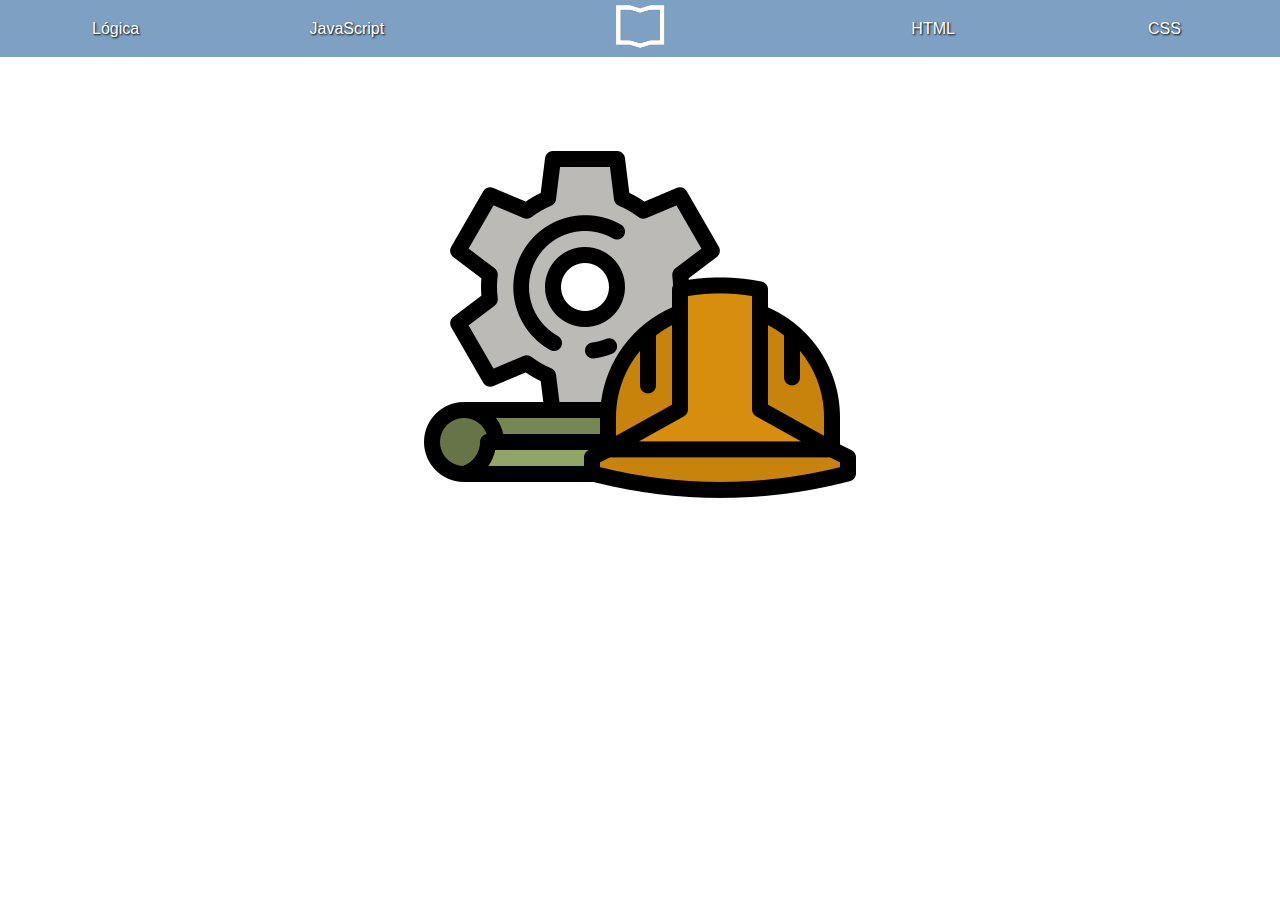
==== pages/logica.html @ b485d866 "nav" ====
<!DOCTYPE html>
<html lang="es">
    <head>
        <meta charset="UTF-8">
        <meta name="viewport" content="width=device-width, initial-scale=1.0">
        <title>Lógica de Programación</title>
        <link rel="stylesheet" href="../css/style.css">
    </head>
    <body>
        <header>
            <nav>
                <div><a class="linkNav" href="./logica.html">Lógica</a></div>
                <div><a class="linkNav" href="./javascript.html">JavaScript</a></div>
                <span><a href="../index.html"><img class="imgH" src="../img/UNSAM_SIGLA_COLOR.png" alt=""></a></span>
                <div><a class="linkNav" href="./html.html">HTML</a></div>
                <div><a class="linkNav" href="./css.html">CSS</a></div>
            </nav>
        </header>

        <section class="construccion">
            <img src="../img/construccion.png" alt="">
        </section>
    </body>
</html>
---- css/style.css ----
*{
    margin: 0;
    padding: 0;
    font-family: 'Lucida Sans', 'Lucida Sans Regular', 'Lucida Grande', 'Lucida Sans Unicode', Geneva, Verdana, sans-serif;
}

/*PANTALLAS GRANDES*/
@media screen and (min-width: 960px){
    /*Barra fija*/
    header nav{
        position: fixed;
        background-color: #7da0c3;
        display: flex;
        align-items: center;
        justify-content: space-around;
        text-align: center;
        width: 100%;
    }
    nav div{
        width: 20%;
        height: 5%;
    }
    .imgH{
        width: 15%;
    }
    .imgH:hover{
        filter: invert(100%);
        transition: ease-in-out 0.3s;
    }
    .imgH:not(:hover){
        transition: ease-in-out 0.3s;
    }
    nav a{
        color: white;
        text-decoration: none;
        text-shadow: 1px 1px 2px black;
        justify-content: space-between;
    }
    .linkNav:hover{
        filter: invert(75%);
        transition: ease-in-out 0.3s;
    }
    .linkNav:not(:hover){
        transition: ease-in-out 0.3s;
    }

    /*Sección de Recursos*/
    #linksUt h1{
        padding-top: 10%;
        padding-bottom: 5%;
        text-align: center;
        font-size: 30px;
        color: #3e72a5;
    }
    .recursos{
        padding: 0% 5% 0% 5%;
        display: grid;
        grid-template-columns: auto auto auto;
        justify-content: space-between;
        align-items: center;
        text-align: center;
    }
    article img{
        margin-bottom: 5%;
        border-radius: 5%;
    }
    .zoom {
        transition: transform .2s;
    } 
    .zoom:hover {
        transform: scale(1.25);
    }
    article a{
        color: black;
        text-decoration: none;
        font-size: 25px;
        font-weight: bold;
    }
    .recursos p{
        padding-top: 3%;
        max-width: 70%;
        margin: auto;
    }
}

    span a:hover{
        text-shadow: 1px 1px 2px rgb(56, 56, 56);
    }

.construccion{
    display: flex;
    justify-content: center;
    padding-top: 7%;
}

/*PANTALLAS MEDIANAS*/
@media screen and (min-width: 740px) and (max-width: 959px) {
    /*Barra fija*/
    header nav{
        position: fixed;
        background-color: #7da0c3;
        display: flex;
        justify-content: space-around;
        align-items: center;
        text-align: center;
        width: 100%;
    }
    .imgH{
        width: 15%;
    }
    .imgH:hover{
        filter: invert(100%);
        transition: ease-in-out 0.3s;
    }
    .imgH:not(:hover){
        transition: ease-in-out 0.3s;
    }
    nav a{
        color: white;
        text-decoration: none;
        text-shadow: 1px 1px 2px black;
        font-size: 90%;
    }
    .linkNav:hover{
        filter: invert(75%);
        transition: ease-in-out 0.3s;
    }
    .linkNav:not(:hover){
        transition: ease-in-out 0.3s;
    }

    /*Sección de Recursos*/
    #linksUt h1{
        padding-top: 10%;
        text-align: center;
        font-size: 175%;
        color: #3e72a5;
    }
    .recursos{
        padding: 6% 5% 5% 5%;
        display: grid;
        grid-template-columns: auto auto auto;
        justify-content: space-between;
        align-items: center;
        text-align: center;
    }
    article img{
        margin-bottom: 5%;
        border-radius: 5%;
    }
    .zoom {
        transition: transform .2s;
    } 
    .zoom:hover {
        transform: scale(1.25);
    }
    article a{
        color: black;
        text-decoration: none;
        font-size: 20px;
        font-weight: bold;
    }
    .recursos p{
        padding-top: 3%;
        max-width: 70%;
        margin: auto;
    }

    span a{
        text-shadow: 1px 1px 2px black;
    }

    .construccion{
        display: flex;
        justify-content: center;
        padding-top: 7%;
    }
}
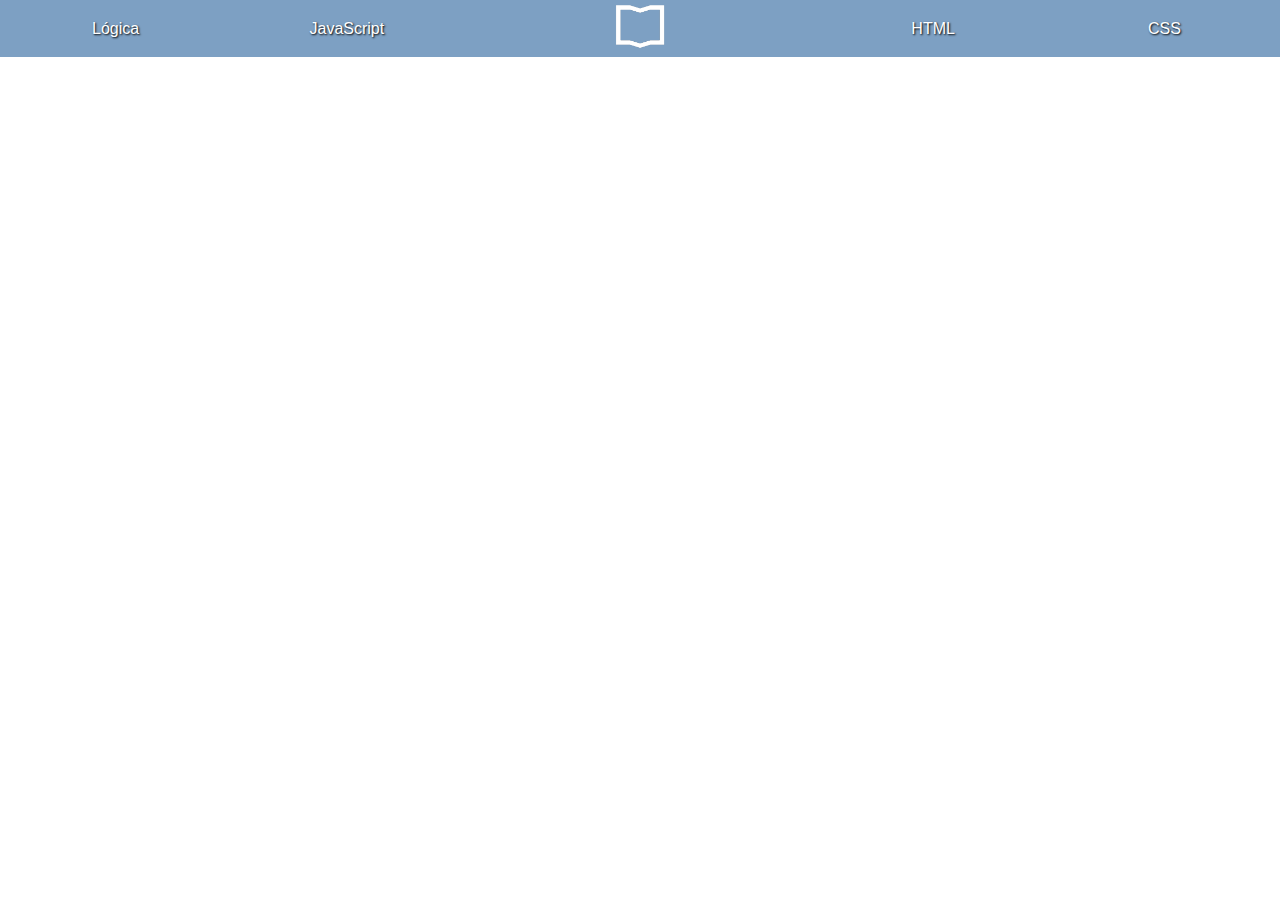
==== commit 3fdb1d07: "Estructura de la pág lógica" ====
--- a/pages/logica.html
+++ b/pages/logica.html
@@ -17,8 +17,10 @@
             </nav>
         </header>
 
-        <section class="construccion">
-            <img src="../img/construccion.png" alt="">
-        </section>
+        <main>
+            <section>
+                
+            </section>
+        </main>
     </body>
 </html>--- a/css/style.css
+++ b/css/style.css
@@ -81,16 +81,23 @@
         max-width: 70%;
         margin: auto;
     }
-}
-
     span a:hover{
         text-shadow: 1px 1px 2px rgb(56, 56, 56);
     }
-
-.construccion{
-    display: flex;
-    justify-content: center;
-    padding-top: 7%;
+    .construccion{
+        display: flex;
+        justify-content: center;
+        padding-top: 7%;
+    }
+    .seccion{
+        padding-top: 10%;
+    }
+    .centrado img{
+        width: 50%;
+    }
+    .centrado{
+        text-align: center;
+    }
 }
 
 /*PANTALLAS MEDIANAS*/
@@ -100,10 +107,14 @@
         position: fixed;
         background-color: #7da0c3;
         display: flex;
+        align-items: center;
         justify-content: space-around;
-        align-items: center;
         text-align: center;
         width: 100%;
+    }
+    nav div{
+        width: 20%;
+        height: 5%;
     }
     .imgH{
         width: 15%;
@@ -175,4 +186,13 @@
         justify-content: center;
         padding-top: 7%;
     }
+    .seccion{
+        padding-top: 10%;
+    }
+    .centrado img{
+        width: 50%;
+    }
+    .centrado{
+        text-align: center;
+    }
 }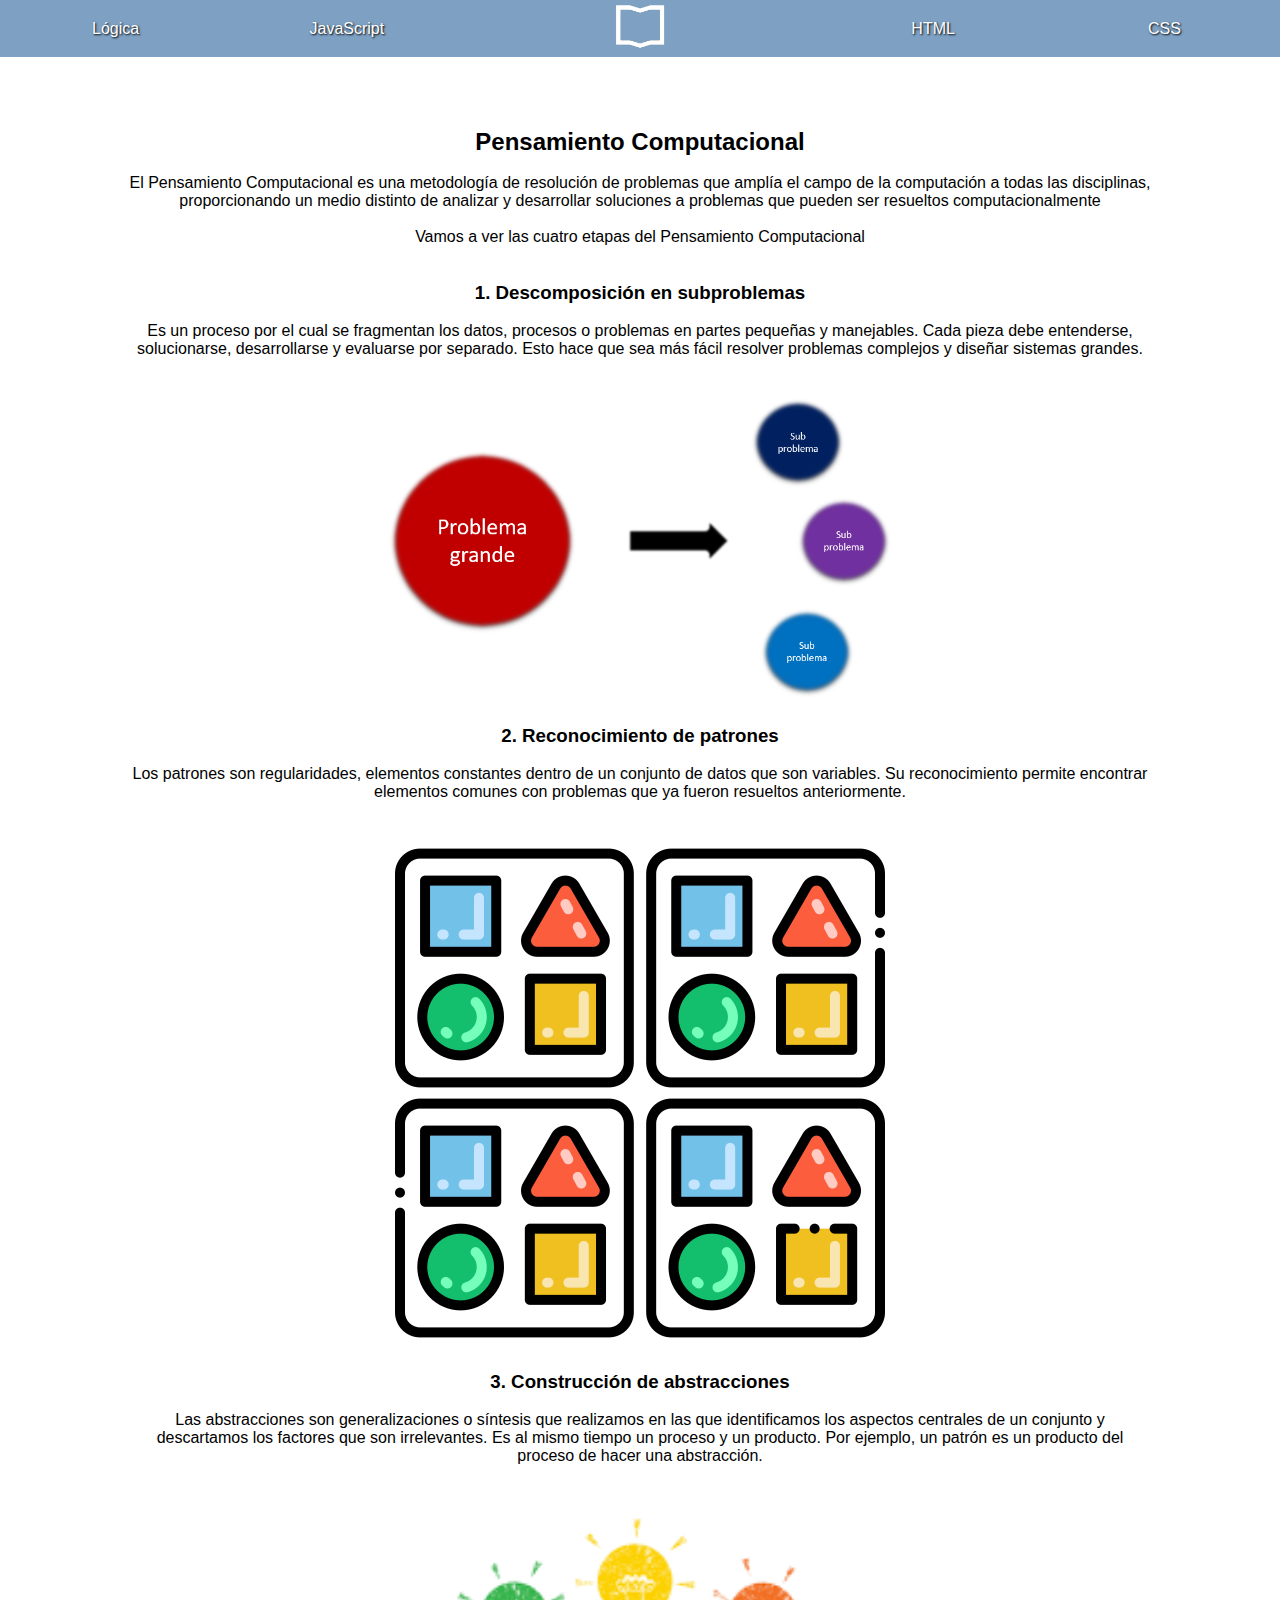
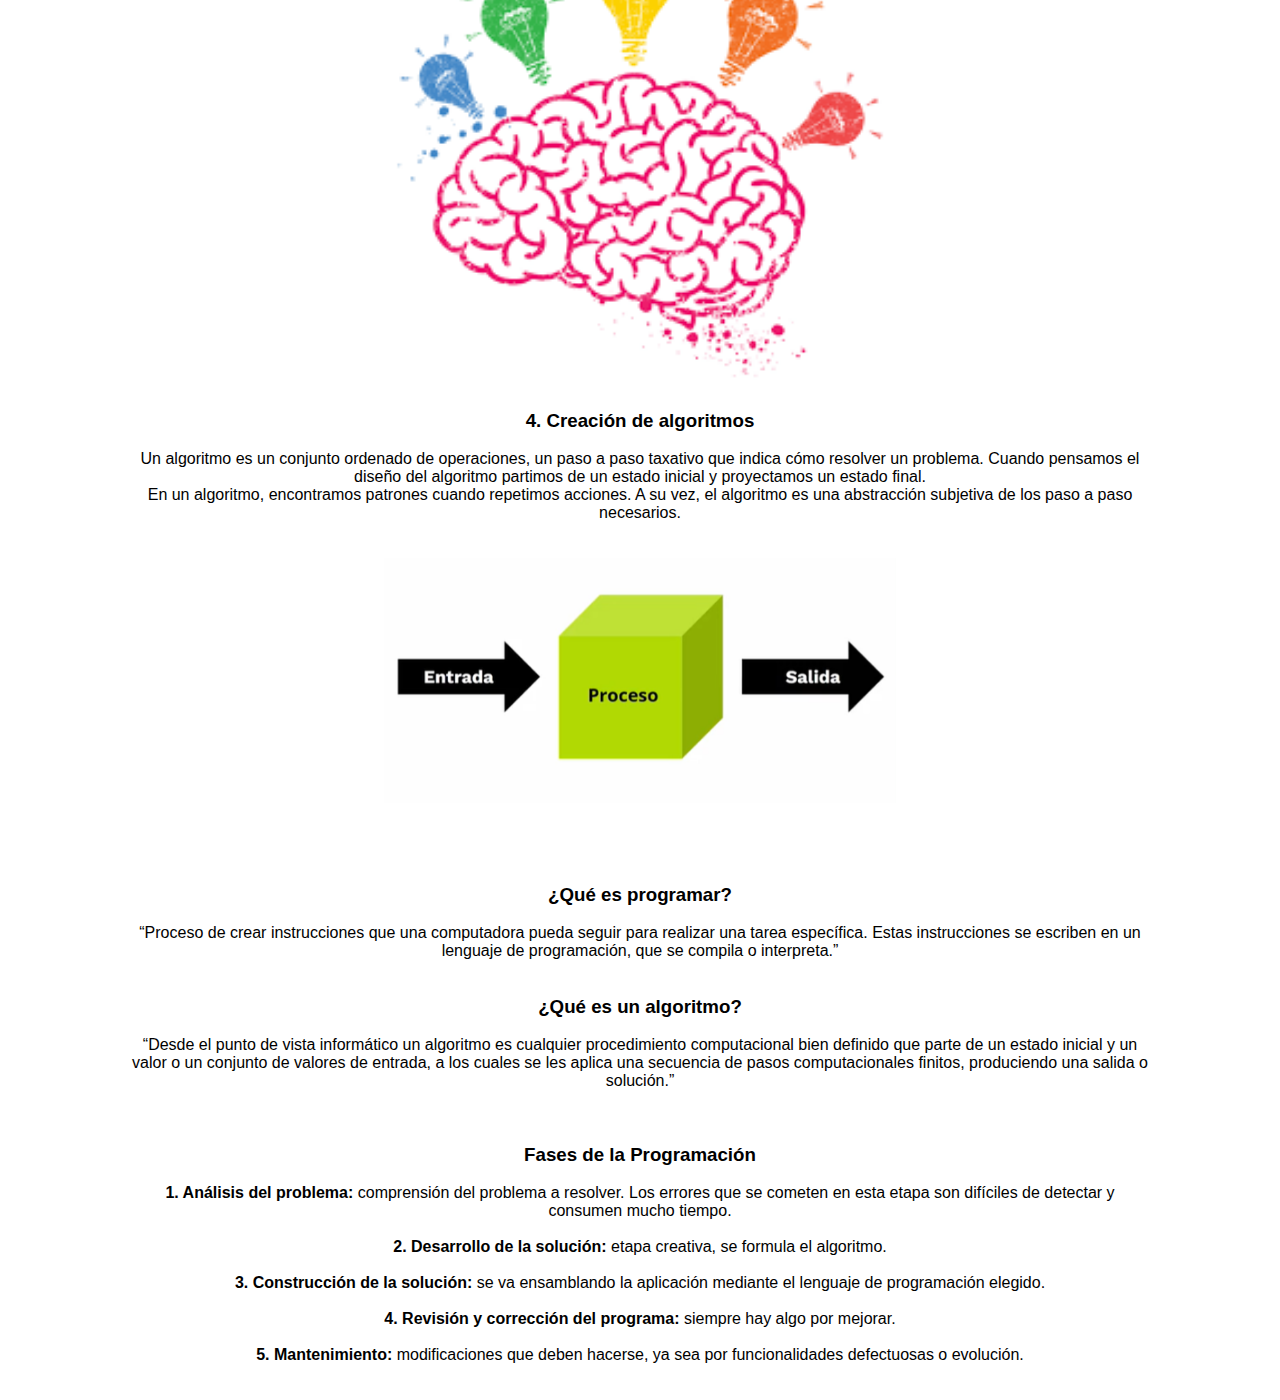
==== commit e88fceeb: "Lógica" ====
--- a/pages/logica.html
+++ b/pages/logica.html
@@ -5,6 +5,7 @@
         <meta name="viewport" content="width=device-width, initial-scale=1.0">
         <title>Lógica de Programación</title>
         <link rel="stylesheet" href="../css/style.css">
+        <link rel="stylesheet" href="../css/info.css">
     </head>
     <body>
         <header>
@@ -18,8 +19,62 @@
         </header>
 
         <main>
-            <section>
-                
+            <section class="seccionPrincipal">
+                <h2>Pensamiento Computacional</h2>
+                <br>
+                <p>El Pensamiento Computacional es una metodología de resolución de problemas que amplía el campo de la computación a todas las disciplinas, proporcionando un medio distinto de analizar y desarrollar soluciones a problemas que pueden ser resueltos computacionalmente</p>
+                <br>
+                <p>Vamos a ver las cuatro etapas del Pensamiento Computacional</p>
+                <br><br>
+                <h3>1. Descomposición en subproblemas</h3>
+                <br>
+                <p>Es un proceso por el cual se fragmentan los datos, procesos o problemas en partes pequeñas y  manejables. Cada pieza debe entenderse, solucionarse, desarrollarse y evaluarse por separado. Esto hace que sea más fácil resolver problemas complejos y diseñar sistemas grandes.</p>
+                <br><br>
+                <img src="../img/etapa1.png" alt="">
+                <br><br>
+                <h3>2. Reconocimiento de patrones</h3>
+                <br>
+                <p>Los patrones son regularidades, elementos constantes dentro de un conjunto de datos que son variables. Su reconocimiento permite encontrar elementos comunes con problemas que ya fueron resueltos anteriormente.</p>
+                <br><br>
+                <img src="../img/etapa2.png" alt="">
+                <br><br>
+                <h3>3. Construcción de abstracciones</h3>
+                <br>
+                <p>Las abstracciones son generalizaciones o síntesis que realizamos en las que identificamos los aspectos centrales de un conjunto y descartamos los factores que son irrelevantes. Es al mismo tiempo un proceso y un producto. Por ejemplo, un patrón es un producto del proceso de hacer una abstracción.</p>
+                <br><br>
+                <img src="../img/etapa3.png" alt="">
+                <br></br>
+                <h3>4. Creación de algoritmos</h3>
+                <br>
+                <p>Un algoritmo es un conjunto ordenado de operaciones, un paso a paso taxativo que indica cómo resolver un problema. Cuando pensamos el diseño del algoritmo partimos de un estado inicial y
+                proyectamos un estado final. <br>
+                En un algoritmo, encontramos patrones cuando repetimos acciones. A su vez, el algoritmo es una abstracción subjetiva de los paso a paso necesarios.</p>
+                <br></br>
+                <img src="../img/etapa4.webp" alt="">
+            </section>
+            <section class="otraSeccion">
+                <h3>¿Qué es programar?</h3>
+                <br>
+                <p>“Proceso de crear instrucciones que una computadora pueda seguir para realizar una tarea específica. Estas instrucciones se escriben en un lenguaje de programación, que se compila o interpreta.”<p>
+                <br><br>
+
+                <h3>¿Qué es un algoritmo?</h3>
+                <br>
+                <p>“Desde el punto de vista informático un algoritmo es cualquier procedimiento computacional bien definido que parte de un estado inicial y un valor o un conjunto de valores de entrada, a los cuales se les aplica una secuencia de pasos computacionales finitos, produciendo una salida o solución.”<p>
+                <br><br><br>
+                <h3>Fases de la Programación</h3>
+                <br>
+                <p><strong>1. Análisis del problema:</strong> comprensión del problema a resolver. Los errores que se cometen en esta etapa son difíciles de detectar y consumen mucho tiempo.
+                <br><br>
+                <strong>2. Desarrollo de la solución:</strong> etapa creativa, se formula el algoritmo. 
+                <br><br>
+                <strong>3. Construcción de la solución:</strong> se va ensamblando la aplicación mediante el lenguaje de programación elegido.
+                <br><br>
+                <strong>4. Revisión y corrección del programa:</strong> siempre hay algo por mejorar.
+                <br><br>
+                <strong>5. Mantenimiento:</strong> modificaciones que deben hacerse, ya sea por funcionalidades defectuosas o evolución.
+                <p>
+                <br></br>
             </section>
         </main>
     </body>
--- a/css/info.css
+++ b/css/info.css
@@ -0,0 +1,14 @@
+.seccionPrincipal{
+    padding: 10% 10% 0% 10%;
+}
+.otraSeccion{
+    padding: 6% 10% 0% 10%;
+}
+body{
+    display: flex;
+    text-align: center;
+    justify-content: center;
+}
+img{
+    width: 50%;
+}